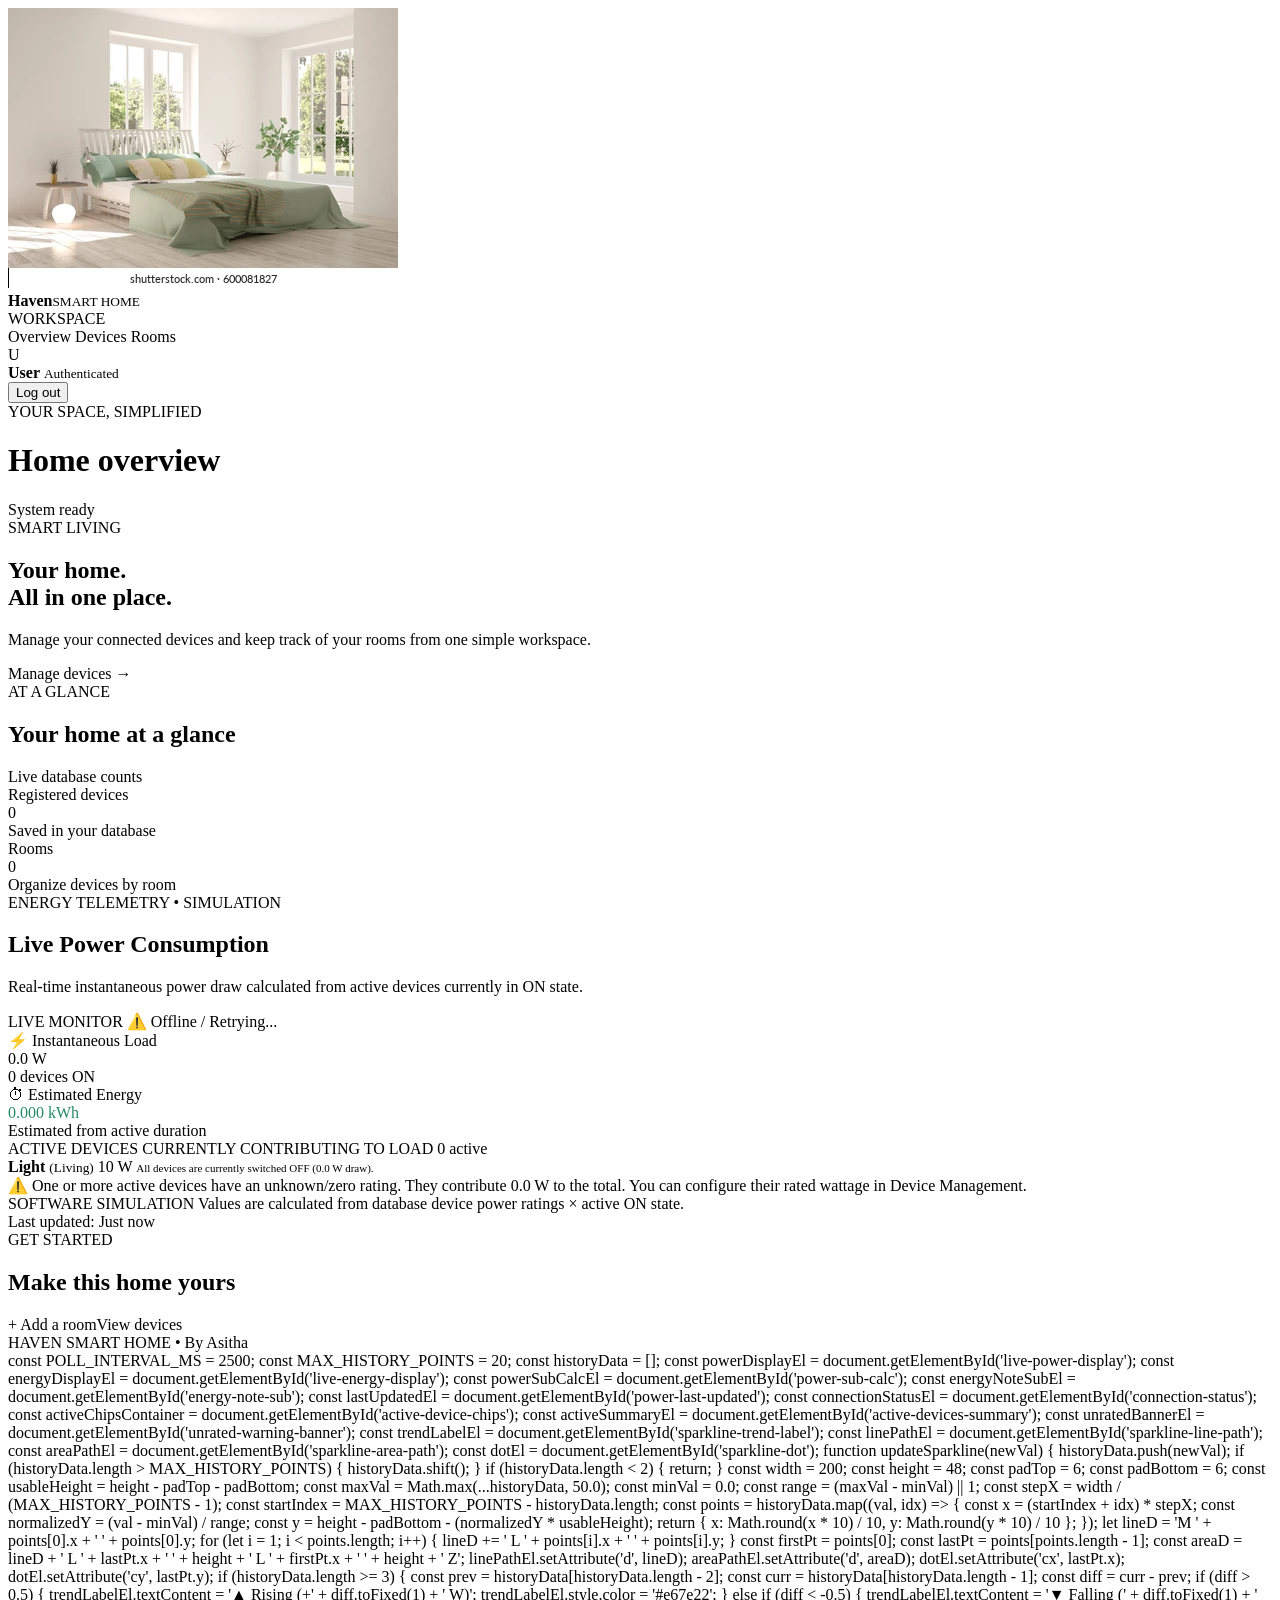
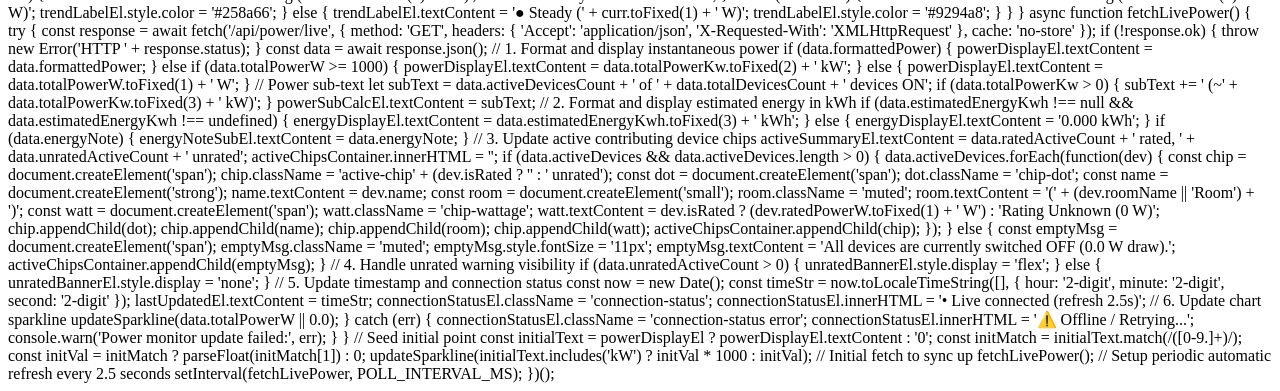
==== src/main/resources/templates/index.html @ ac9307a6 "Add files via upload" ====
<!DOCTYPE html>
<html lang="en" xmlns:th="http://www.thymeleaf.org" xmlns:sec="http://www.thymeleaf.org/extras/spring-security">
<head>
    <meta charset="UTF-8"><meta name="viewport" content="width=device-width, initial-scale=1">
    <title>Smart Home | Overview</title><link rel="stylesheet" th:href="@{/css/style.css}">
</head>
<body>
<div class="app-shell">
    <aside class="sidebar">
        <div class="brand"><img src="../static/images/3.jpg" alt="Haven Logo"><div><strong>Haven</strong><small>SMART HOME</small></div></div>
        <div class="nav-label">WORKSPACE</div>
        <a class="nav-item active" th:href="@{/}"> <span>Overview</span></a>
        <a class="nav-item" th:href="@{/devices}"> <span>Devices</span></a>
        <a class="nav-item" th:href="@{/rooms}"> <span>Rooms</span></a>
        <div class="sidebar-bottom">
            <div class="profile-dot" sec:authentication="name" th:text="${#strings.substring(#authentication.name,0,1).toUpperCase()}">U</div>
            <div style="flex: 1; min-width: 0;">
                <strong sec:authentication="name" style="overflow: hidden; text-overflow: ellipsis; white-space: nowrap;">User</strong>
                <small>Authenticated</small>
            </div>
            <form th:action="@{/logout}" method="post" class="logout-form">
                <button type="submit" class="logout-btn" title="Sign out">Log out</button>
            </form>
        </div>
    </aside>
    <main class="main">
        <header class="topbar"><div><div class="eyebrow">YOUR SPACE, SIMPLIFIED</div><h1>Home overview</h1></div><div class="status-pill"><span></span> System ready</div></header>
        <section class="welcome-card">
            <div class="welcome-copy">
                <span class="tag">SMART LIVING</span>
                <div class="welcome-photo-wrap">
                    
                </div>
                <h2>Your home.<br>All in one place.</h2>
                <p>Manage your connected devices and keep track of your rooms from one simple workspace.</p>
                <a class="button button-light" th:href="@{/devices}">Manage devices <span>→</span></a>
            </div>
            
        </section>
        <section class="section-heading"><div><div class="eyebrow">AT A GLANCE</div><h2>Your home at a glance</h2></div><span class="muted">Live database counts</span></section>
        <div class="stat-grid">
            <article class="stat-card Rdevice_card_image"><div class="stat-icon purple"></div><div class="stat-label">Registered devices</div><div class="stat-value" th:text="${deviceCount}">0</div><div class="stat-foot">Saved in your database</div></article>
            <article class="stat-card Rooms_card_image"><div class="stat-icon green"></div><div class="stat-label">Rooms</div><div class="stat-value" th:text="${roomCount}">0</div><div class="stat-foot">Organize devices by room</div></article>
        </div>

        <!-- Live Power Consumption Monitor Component -->
        <section class="power-monitor-card" id="power-monitor">
            <div class="power-card-header">
                <div>
                    <div class="eyebrow">ENERGY TELEMETRY &bull; SIMULATION</div>
                    <h2>Live Power Consumption</h2>
                    <p>Real-time instantaneous power draw calculated from active devices currently in ON state.</p>
                </div>
                <div class="power-badges">
                    <span class="live-badge" id="live-badge">
                        <span class="live-pulse"></span>
                        LIVE MONITOR
                    </span>
                    <span class="connection-status" id="connection-status">
                        &bull; Connected (refresh 2.5s)
                    </span>
                </div>
            </div>

            <div class="power-main-metrics">
                <!-- Instantaneous Power Metric -->
                <div class="power-metric-block">
                    <div class="power-metric-label">
                        <span>⚡ Instantaneous Load</span>
                    </div>
                    <div class="power-value-row">
                        <span class="power-primary-number" id="live-power-display" th:text="${initialPower != null ? initialPower.formattedPower : '0.0 W'}">0.0 W</span>
                    </div>
                    <div class="power-secondary-sub" id="power-sub-calc">
                        <span th:text="${initialPower != null ? initialPower.activeDevicesCount + ' of ' + initialPower.totalDevicesCount + ' devices ON' : '0 devices ON'}">0 devices ON</span>
                        <span th:if="${initialPower != null and initialPower.totalPowerKw > 0}" th:text="' (~' + ${initialPower.totalPowerKw} + ' kW)'"></span>
                    </div>
                </div>

                <!-- Cumulative Estimated Energy Metric -->
                <div class="power-metric-block">
                    <div class="power-metric-label">
                        <span>⏱ Estimated Energy</span>
                    </div>
                    <div class="power-value-row">
                        <span class="power-primary-number" style="color: #258a66;" id="live-energy-display" th:text="${initialPower != null and initialPower.estimatedEnergyKwh != null ? #numbers.formatDecimal(initialPower.estimatedEnergyKwh, 1, 3) + ' kWh' : '0.000 kWh'}">0.000 kWh</span>
                    </div>
                    <div class="power-secondary-sub" id="energy-note-sub" th:text="${initialPower != null and initialPower.energyNote != null ? initialPower.energyNote : 'Estimated from active duration'}">
                        Estimated from active duration
                    </div>
                </div>


            </div>

            <!-- Active Contributing Devices Breakdown Tray -->
            <div class="active-breakdown-tray">
                <div class="tray-title">
                    <span>ACTIVE DEVICES CURRENTLY CONTRIBUTING TO LOAD</span>
                    <span id="active-devices-summary" th:text="${initialPower != null ? initialPower.ratedActiveCount + ' rated, ' + initialPower.unratedActiveCount + ' unrated' : '0 active'}">0 active</span>
                </div>
                <div class="active-device-chips" id="active-device-chips">
                    <th:block th:if="${initialPower != null and not #lists.isEmpty(initialPower.activeDevices)}">
                        <span th:each="dev : ${initialPower.activeDevices}"
                              class="active-chip"
                              th:classappend="${!dev.rated} ? ' unrated' : ''">
                            <span class="chip-dot"></span>
                            <strong th:text="${dev.name}">Light</strong>
                            <small class="muted" th:text="'(' + ${dev.roomName} + ')'">(Living)</small>
                            <span class="chip-wattage" th:text="${dev.rated ? dev.ratedPowerW + ' W' : 'Rating Unknown (0 W)'}">10 W</span>
                        </span>
                    </th:block>
                    <span th:if="${initialPower == null or #lists.isEmpty(initialPower.activeDevices)}" class="muted" style="font-size: 11px;">
                        All devices are currently switched OFF (0.0 W draw).
                    </span>
                </div>

                <div class="unrated-warning-banner" id="unrated-warning-banner" th:style="${initialPower != null and initialPower.unratedActiveCount > 0 ? 'display: flex;' : 'display: none;'}">
                    <span>⚠️</span>
                    <span id="unrated-warning-text">One or more active devices have an unknown/zero rating. They contribute 0.0 W to the total. You can configure their rated wattage in <a th:href="@{/devices}">Device Management</a>.</span>
                </div>
            </div>

            <!-- Metadata & Disclaimer Footer -->
            <div class="power-footer-meta">
                <div class="power-meta-info">
                    <span class="sim-disclaimer-pill">SOFTWARE SIMULATION</span>
                    <span>Values are calculated from database device power ratings &times; active ON state.</span>
                </div>
                <div>
                    Last updated: <span id="power-last-updated" th:text="${initialPower != null ? #temporals.format(initialPower.timestamp, 'HH:mm:ss') : 'Just now'}">Just now</span>
                </div>
            </div>
        </section>

        <section class="quick-panel"><div><div class="eyebrow">GET STARTED</div><h2>Make this home yours</h2></div><div class="quick-actions"><a class="button button-primary" th:href="@{/rooms}">+ Add a room</a><a class="button button-outline" th:href="@{/devices}">View devices</a></div></section>
        <footer>HAVEN SMART HOME <span>•</span> By Asitha </footer>
    </main>
</div>

<script>
(function() {
    const POLL_INTERVAL_MS = 2500; // retained for possible manual use
    const MAX_HISTORY_POINTS = 20;
    const historyData = [];

    const powerDisplayEl = document.getElementById('live-power-display');
    const energyDisplayEl = document.getElementById('live-energy-display');
    const powerSubCalcEl = document.getElementById('power-sub-calc');
    const energyNoteSubEl = document.getElementById('energy-note-sub');
    const lastUpdatedEl = document.getElementById('power-last-updated');
    const connectionStatusEl = document.getElementById('connection-status');
    const activeChipsContainer = document.getElementById('active-device-chips');
    const activeSummaryEl = document.getElementById('active-devices-summary');
    const unratedBannerEl = document.getElementById('unrated-warning-banner');
    const trendLabelEl = document.getElementById('sparkline-trend-label');
    const linePathEl = document.getElementById('sparkline-line-path');
    const areaPathEl = document.getElementById('sparkline-area-path');
    const dotEl = document.getElementById('sparkline-dot');

    function updateSparkline(newVal) {
        historyData.push(newVal);
        if (historyData.length > MAX_HISTORY_POINTS) historyData.shift();
        if (historyData.length < 2) return;
        const width = 200, height = 48, padTop = 6, padBottom = 6;
        const usableHeight = height - padTop - padBottom;
        const maxVal = Math.max(...historyData, 50.0);
        const minVal = 0.0;
        const range = (maxVal - minVal) || 1;
        const stepX = width / (MAX_HISTORY_POINTS - 1);
        const startIndex = MAX_HISTORY_POINTS - historyData.length;
        const points = historyData.map((val, idx) => {
            const x = (startIndex + idx) * stepX;
            const y = height - padBottom - ((val - minVal) / range) * usableHeight;
            return { x: Math.round(x * 10) / 10, y: Math.round(y * 10) / 10 };
        });
        let lineD = 'M ' + points[0].x + ' ' + points[0].y;
        for (let i = 1; i < points.length; i++) lineD += ' L ' + points[i].x + ' ' + points[i].y;
        const firstPt = points[0];
        const lastPt = points[points.length - 1];
        const areaD = lineD + ' L ' + lastPt.x + ' ' + height + ' L ' + firstPt.x + ' ' + height + ' Z';
        linePathEl.setAttribute('d', lineD);
        areaPathEl.setAttribute('d', areaD);
        dotEl.setAttribute('cx', lastPt.x);
        dotEl.setAttribute('cy', lastPt.y);
        if (historyData.length >= 3) {
            const diff = historyData[historyData.length - 1] - historyData[historyData.length - 2];
            if (diff > 0.5) { trendLabelEl.textContent = '▲ Rising (+' + diff.toFixed(1) + ' W)'; trendLabelEl.style.color = '#e67e22'; }
            else if (diff < -0.5) { trendLabelEl.textContent = '▼ Falling (' + diff.toFixed(1) + ' W)'; trendLabelEl.style.color = '#258a66'; }
            else { trendLabelEl.textContent = '● Steady (' + diff.toFixed(1) + ' W)'; trendLabelEl.style.color = '#9294a8'; }
        }
    }

    async function fetchLivePower() {
        try {
            const response = await fetch('/api/power/live', { method: 'GET', headers: { 'Accept': 'application/json', 'X-Requested-With': 'XMLHttpRequest' }, cache: 'no-store' });
            if (!response.ok) throw new Error('HTTP ' + response.status);
            const data = await response.json();
            // update UI
            if (data.formattedPower) powerDisplayEl.textContent = data.formattedPower;
            else if (data.totalPowerW >= 1000) powerDisplayEl.textContent = data.totalPowerKw.toFixed(2) + ' kW';
            else powerDisplayEl.textContent = data.totalPowerW.toFixed(1) + ' W';
            let sub = data.activeDevicesCount + ' of ' + data.totalDevicesCount + ' devices ON';
            if (data.totalPowerKw > 0) sub += ' (~' + data.totalPowerKw.toFixed(3) + ' kW)';
            powerSubCalcEl.textContent = sub;
            energyDisplayEl.textContent = (data.estimatedEnergyKwh != null ? data.estimatedEnergyKwh.toFixed(3) + ' kWh' : '0.000 kWh');
            if (data.energyNote) energyNoteSubEl.textContent = data.energyNote;
            activeSummaryEl.textContent = data.ratedActiveCount + ' rated, ' + data.unratedActiveCount + ' unrated';
            activeChipsContainer.innerHTML = '';
            if (data.activeDevices && data.activeDevices.length) {
                data.activeDevices.forEach(dev => {
                    const chip = document.createElement('span');
                    chip.className = 'active-chip' + (dev.isRated ? '' : ' unrated');
                    const dot = document.createElement('span'); dot.className = 'chip-dot';
                    const name = document.createElement('strong'); name.textContent = dev.name;
                    const room = document.createElement('small'); room.className = 'muted'; room.textContent = '(' + (dev.roomName || 'Room') + ')';
                    const watt = document.createElement('span'); watt.className = 'chip-wattage'; watt.textContent = dev.isRated ? (dev.ratedPowerW.toFixed(1) + ' W') : 'Rating Unknown (0 W)';
                    chip.append(dot, name, room, watt);
                    activeChipsContainer.appendChild(chip);
                });
            } else {
                const empty = document.createElement('span'); empty.className = 'muted'; empty.style.fontSize = '11px'; empty.textContent = 'All devices are currently switched OFF (0.0 W draw).';
                activeChipsContainer.appendChild(empty);
            }
            unratedBannerEl.style.display = (data.unratedActiveCount > 0) ? 'flex' : 'none';
            const now = new Date();
            lastUpdatedEl.textContent = now.toLocaleTimeString([], { hour: '2-digit', minute: '2-digit', second: '2-digit' });
            connectionStatusEl.className = 'connection-status';
            connectionStatusEl.innerHTML = '&bull; Live connected (refresh on demand)';
            updateSparkline(data.totalPowerW || 0);
        } catch (err) {
            connectionStatusEl.className = 'connection-status error';
            connectionStatusEl.innerHTML = '⚠️ Offline / Retrying...';
            console.warn('Power monitor update failed:', err);
        }
    }

    // expose function for manual refresh
    window.fetchLivePower = fetchLivePower;
    document.addEventListener('DOMContentLoaded', fetchLivePower);
})();
</script>
    const POLL_INTERVAL_MS = 2500;
    const MAX_HISTORY_POINTS = 20;
    const historyData = [];

    const powerDisplayEl = document.getElementById('live-power-display');
    const energyDisplayEl = document.getElementById('live-energy-display');
    const powerSubCalcEl = document.getElementById('power-sub-calc');
    const energyNoteSubEl = document.getElementById('energy-note-sub');
    const lastUpdatedEl = document.getElementById('power-last-updated');
    const connectionStatusEl = document.getElementById('connection-status');
    const activeChipsContainer = document.getElementById('active-device-chips');
    const activeSummaryEl = document.getElementById('active-devices-summary');
    const unratedBannerEl = document.getElementById('unrated-warning-banner');
    const trendLabelEl = document.getElementById('sparkline-trend-label');
    const linePathEl = document.getElementById('sparkline-line-path');
    const areaPathEl = document.getElementById('sparkline-area-path');
    const dotEl = document.getElementById('sparkline-dot');

    function updateSparkline(newVal) {
        historyData.push(newVal);
        if (historyData.length > MAX_HISTORY_POINTS) {
            historyData.shift();
        }

        if (historyData.length < 2) {
            return;
        }

        const width = 200;
        const height = 48;
        const padTop = 6;
        const padBottom = 6;
        const usableHeight = height - padTop - padBottom;

        const maxVal = Math.max(...historyData, 50.0);
        const minVal = 0.0;
        const range = (maxVal - minVal) || 1;

        const stepX = width / (MAX_HISTORY_POINTS - 1);
        const startIndex = MAX_HISTORY_POINTS - historyData.length;

        const points = historyData.map((val, idx) => {
            const x = (startIndex + idx) * stepX;
            const normalizedY = (val - minVal) / range;
            const y = height - padBottom - (normalizedY * usableHeight);
            return { x: Math.round(x * 10) / 10, y: Math.round(y * 10) / 10 };
        });

        let lineD = 'M ' + points[0].x + ' ' + points[0].y;
        for (let i = 1; i < points.length; i++) {
            lineD += ' L ' + points[i].x + ' ' + points[i].y;
        }

        const firstPt = points[0];
        const lastPt = points[points.length - 1];
        const areaD = lineD + ' L ' + lastPt.x + ' ' + height + ' L ' + firstPt.x + ' ' + height + ' Z';

        linePathEl.setAttribute('d', lineD);
        areaPathEl.setAttribute('d', areaD);
        dotEl.setAttribute('cx', lastPt.x);
        dotEl.setAttribute('cy', lastPt.y);

        if (historyData.length >= 3) {
            const prev = historyData[historyData.length - 2];
            const curr = historyData[historyData.length - 1];
            const diff = curr - prev;
            if (diff > 0.5) {
                trendLabelEl.textContent = '▲ Rising (+' + diff.toFixed(1) + ' W)';
                trendLabelEl.style.color = '#e67e22';
            } else if (diff < -0.5) {
                trendLabelEl.textContent = '▼ Falling (' + diff.toFixed(1) + ' W)';
                trendLabelEl.style.color = '#258a66';
            } else {
                trendLabelEl.textContent = '● Steady (' + curr.toFixed(1) + ' W)';
                trendLabelEl.style.color = '#9294a8';
            }
        }
    }

    async function fetchLivePower() {
        try {
            const response = await fetch('/api/power/live', {
                method: 'GET',
                headers: {
                    'Accept': 'application/json',
                    'X-Requested-With': 'XMLHttpRequest'
                },
                cache: 'no-store'
            });

            if (!response.ok) {
                throw new Error('HTTP ' + response.status);
            }

            const data = await response.json();

            // 1. Format and display instantaneous power
            if (data.formattedPower) {
                powerDisplayEl.textContent = data.formattedPower;
            } else if (data.totalPowerW >= 1000) {
                powerDisplayEl.textContent = data.totalPowerKw.toFixed(2) + ' kW';
            } else {
                powerDisplayEl.textContent = data.totalPowerW.toFixed(1) + ' W';
            }

            // Power sub-text
            let subText = data.activeDevicesCount + ' of ' + data.totalDevicesCount + ' devices ON';
            if (data.totalPowerKw > 0) {
                subText += ' (~' + data.totalPowerKw.toFixed(3) + ' kW)';
            }
            powerSubCalcEl.textContent = subText;

            // 2. Format and display estimated energy in kWh
            if (data.estimatedEnergyKwh !== null && data.estimatedEnergyKwh !== undefined) {
                energyDisplayEl.textContent = data.estimatedEnergyKwh.toFixed(3) + ' kWh';
            } else {
                energyDisplayEl.textContent = '0.000 kWh';
            }
            if (data.energyNote) {
                energyNoteSubEl.textContent = data.energyNote;
            }

            // 3. Update active contributing device chips
            activeSummaryEl.textContent = data.ratedActiveCount + ' rated, ' + data.unratedActiveCount + ' unrated';
            activeChipsContainer.innerHTML = '';

            if (data.activeDevices && data.activeDevices.length > 0) {
                data.activeDevices.forEach(function(dev) {
                    const chip = document.createElement('span');
                    chip.className = 'active-chip' + (dev.isRated ? '' : ' unrated');

                    const dot = document.createElement('span');
                    dot.className = 'chip-dot';

                    const name = document.createElement('strong');
                    name.textContent = dev.name;

                    const room = document.createElement('small');
                    room.className = 'muted';
                    room.textContent = '(' + (dev.roomName || 'Room') + ')';

                    const watt = document.createElement('span');
                    watt.className = 'chip-wattage';
                    watt.textContent = dev.isRated ? (dev.ratedPowerW.toFixed(1) + ' W') : 'Rating Unknown (0 W)';

                    chip.appendChild(dot);
                    chip.appendChild(name);
                    chip.appendChild(room);
                    chip.appendChild(watt);
                    activeChipsContainer.appendChild(chip);
                });
            } else {
                const emptyMsg = document.createElement('span');
                emptyMsg.className = 'muted';
                emptyMsg.style.fontSize = '11px';
                emptyMsg.textContent = 'All devices are currently switched OFF (0.0 W draw).';
                activeChipsContainer.appendChild(emptyMsg);
            }

            // 4. Handle unrated warning visibility
            if (data.unratedActiveCount > 0) {
                unratedBannerEl.style.display = 'flex';
            } else {
                unratedBannerEl.style.display = 'none';
            }

            // 5. Update timestamp and connection status
            const now = new Date();
            const timeStr = now.toLocaleTimeString([], { hour: '2-digit', minute: '2-digit', second: '2-digit' });
            lastUpdatedEl.textContent = timeStr;

            connectionStatusEl.className = 'connection-status';
            connectionStatusEl.innerHTML = '&bull; Live connected (refresh 2.5s)';

            // 6. Update chart sparkline
            updateSparkline(data.totalPowerW || 0.0);

        } catch (err) {
            connectionStatusEl.className = 'connection-status error';
            connectionStatusEl.innerHTML = '⚠️ Offline / Retrying...';
            console.warn('Power monitor update failed:', err);
        }
    }

    // Seed initial point
    const initialText = powerDisplayEl ? powerDisplayEl.textContent : '0';
    const initMatch = initialText.match(/([0-9.]+)/);
    const initVal = initMatch ? parseFloat(initMatch[1]) : 0;
    updateSparkline(initialText.includes('kW') ? initVal * 1000 : initVal);

    // Initial fetch to sync up
    fetchLivePower();

    // Setup periodic automatic refresh every 2.5 seconds
    setInterval(fetchLivePower, POLL_INTERVAL_MS);
})();
</script>
</body></html>
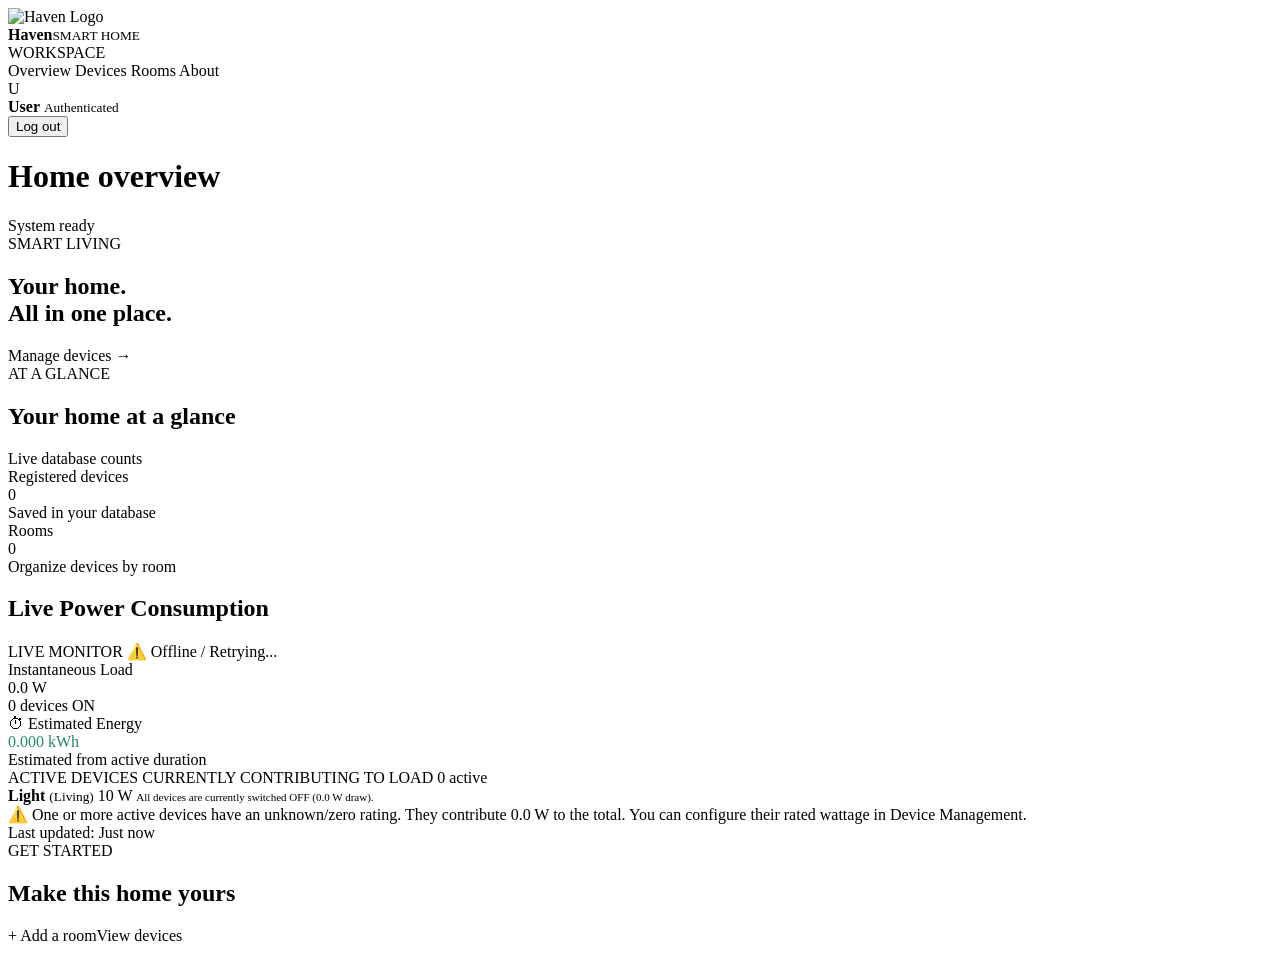
==== commit dcf0da94: "Add files via upload" ====
--- a/src/main/resources/templates/index.html
+++ b/src/main/resources/templates/index.html
@@ -1,440 +1,291 @@
 <!DOCTYPE html>
 <html lang="en" xmlns:th="http://www.thymeleaf.org" xmlns:sec="http://www.thymeleaf.org/extras/spring-security">
+
 <head>
-    <meta charset="UTF-8"><meta name="viewport" content="width=device-width, initial-scale=1">
-    <title>Smart Home | Overview</title><link rel="stylesheet" th:href="@{/css/style.css}">
+    <meta charset="UTF-8">
+    <meta name="viewport" content="width=device-width, initial-scale=1">
+    <title>Smart Home | Overview</title>
+    <link rel="stylesheet" th:href="@{/css/style.css}">
 </head>
+
 <body>
-<div class="app-shell">
-    <aside class="sidebar">
-        <div class="brand"><img src="../static/images/3.jpg" alt="Haven Logo"><div><strong>Haven</strong><small>SMART HOME</small></div></div>
-        <div class="nav-label">WORKSPACE</div>
-        <a class="nav-item active" th:href="@{/}"> <span>Overview</span></a>
-        <a class="nav-item" th:href="@{/devices}"> <span>Devices</span></a>
-        <a class="nav-item" th:href="@{/rooms}"> <span>Rooms</span></a>
-        <div class="sidebar-bottom">
-            <div class="profile-dot" sec:authentication="name" th:text="${#strings.substring(#authentication.name,0,1).toUpperCase()}">U</div>
-            <div style="flex: 1; min-width: 0;">
-                <strong sec:authentication="name" style="overflow: hidden; text-overflow: ellipsis; white-space: nowrap;">User</strong>
-                <small>Authenticated</small>
+    <div class="app-shell">
+        <aside class="sidebar">
+            <div class="brand">  <img class="logo" th:src="@{/images/logo.jpg}" alt="Haven Logo">
+                <div><strong>Haven</strong><small>SMART HOME</small></div>
             </div>
-            <form th:action="@{/logout}" method="post" class="logout-form">
-                <button type="submit" class="logout-btn" title="Sign out">Log out</button>
-            </form>
-        </div>
-    </aside>
-    <main class="main">
-        <header class="topbar"><div><div class="eyebrow">YOUR SPACE, SIMPLIFIED</div><h1>Home overview</h1></div><div class="status-pill"><span></span> System ready</div></header>
-        <section class="welcome-card">
-            <div class="welcome-copy">
-                <span class="tag">SMART LIVING</span>
-                <div class="welcome-photo-wrap">
+            <div class="nav-label">WORKSPACE</div>
+            <a class="nav-item active" th:href="@{/}"> <span>Overview</span></a>
+            <a class="nav-item" th:href="@{/devices}"> <span>Devices</span></a>
+            <a class="nav-item" th:href="@{/rooms}"> <span>Rooms</span></a>
+            <a class="nav-item" th:href="@{/about}"><span>About</span></a>
+            <div class="sidebar-bottom">
+                <div class="profile-dot" sec:authentication="name"
+                    th:text="${#strings.substring(#authentication.name,0,1).toUpperCase()}">U</div>
+                <div style="flex: 1; min-width: 0;">
+                    <strong sec:authentication="name"
+                        style="overflow: hidden; text-overflow: ellipsis; white-space: nowrap;">User</strong>
+                    <small>Authenticated</small>
+                </div>
+                <form th:action="@{/logout}" method="post" class="logout-form">
+                    <button type="submit" class="logout-btn" title="Sign out">Log out</button>
+                </form>
+            </div>
+        </aside>
+        <main class="main">
+            <header class="topbar">
+                <div>
                     
-                </div>
-                <h2>Your home.<br>All in one place.</h2>
-                <p>Manage your connected devices and keep track of your rooms from one simple workspace.</p>
-                <a class="button button-light" th:href="@{/devices}">Manage devices <span>→</span></a>
+                    <h1>Home overview</h1>
+                </div>
+                <div class="status-pill"><span></span> System ready</div>
+            </header>
+            <section class="welcome-card">
+                <div class="welcome-copy">
+                    <span class="tag">SMART LIVING</span>
+                    <div class="welcome-photo-wrap">
+
+                    </div>
+                    <h2>Your home.<br>All in one place.</h2>
+        
+                    <a class="button button-light" th:href="@{/devices}">Manage devices <span>→</span></a>
+                </div>
+
+            </section>
+            <section class="section-heading">
+                <div>
+                    <div class="eyebrow">AT A GLANCE</div>
+                    <h2>Your home at a glance</h2>
+                </div><span class="muted">Live database counts</span>
+            </section>
+            <div class="stat-grid">
+                <article class="stat-card Rdevice_card_image">
+                    <div class="stat-icon purple stat-value"></div>
+                    <div class="stat-label">Registered devices</div>
+                    <div class="stat-value" th:text="${deviceCount}">0</div>
+                    <div class="stat-foot">Saved in your database</div>
+                </article>
+                <article class="stat-card Rooms_card_image">
+                    <div class="stat-icon green"></div>
+                    <div class="stat-label">Rooms</div>
+                    <div class="stat-value" th:text="${roomCount}">0</div>
+                    <div class="stat-foot">Organize devices by room</div>
+                </article>
             </div>
+
+        
+            <section class="power-monitor-card" id="power-monitor">
+                <div class="power-card-header">
+                    <div>
+                        <h2>Live Power Consumption</h2>
+                    </div>
+                    <div class="power-badges">
+                        <span class="live-badge" id="live-badge">
+                            <span class="live-pulse"></span>
+                            LIVE MONITOR
+                        </span>
+                        <span class="connection-status" id="connection-status">
+                            &bull; Connected (refresh 2.5s)
+                        </span>
+                    </div>
+                </div>
+
+                <div class="power-main-metrics">
+                    <!-- Instantaneous Power Metric -->
+                    <div class="power-metric-block">
+                        <div class="power-metric-label">
+                            <span>Instantaneous Load</span>
+                        </div>
+                        <div class="power-value-row">
+                            <span class="power-primary-number" id="live-power-display"
+                                th:text="${initialPower != null ? initialPower.formattedPower : '0.0 W'}">0.0 W</span>
+                        </div>
+                        <div class="power-secondary-sub" id="power-sub-calc">
+                            <span
+                                th:text="${initialPower != null ? initialPower.activeDevicesCount + ' of ' + initialPower.totalDevicesCount + ' devices ON' : '0 devices ON'}">0
+                                devices ON</span>
+                            <span th:if="${initialPower != null and initialPower.totalPowerKw > 0}"
+                                th:text="' (~' + ${initialPower.totalPowerKw} + ' kW)'"></span>
+                        </div>
+                    </div>
+
+                    
+                    <div class="power-metric-block">
+                        <div class="power-metric-label">
+                            <span>⏱ Estimated Energy</span>
+                        </div>
+                        <div class="power-value-row">
+                            <span class="power-primary-number" style="color: #258a66;" id="live-energy-display"
+                                th:text="${initialPower != null and initialPower.estimatedEnergyKwh != null ? #numbers.formatDecimal(initialPower.estimatedEnergyKwh, 1, 3) + ' kWh' : '0.000 kWh'}">0.000
+                                kWh</span>
+                        </div>
+                        <div class="power-secondary-sub" id="energy-note-sub"
+                            th:text="${initialPower != null and initialPower.energyNote != null ? initialPower.energyNote : 'Estimated from active duration'}">
+                            Estimated from active duration
+                        </div>
+                    </div>
+
+
+                </div>
+
+                
+                <div class="active-breakdown-tray">
+                    <div class="tray-title">
+                        <span>ACTIVE DEVICES CURRENTLY CONTRIBUTING TO LOAD</span>
+                        <span id="active-devices-summary"
+                            th:text="${initialPower != null ? initialPower.ratedActiveCount + ' rated, ' + initialPower.unratedActiveCount + ' unrated' : '0 active'}">0
+                            active</span>
+                    </div>
+                    <div class="active-device-chips" id="active-device-chips">
+                        <th:block th:if="${initialPower != null and not #lists.isEmpty(initialPower.activeDevices)}">
+                            <span th:each="dev : ${initialPower.activeDevices}" class="active-chip"
+                                th:classappend="${!dev.rated} ? ' unrated' : ''">
+                                <span class="chip-dot"></span>
+                                <strong th:text="${dev.name}">Light</strong>
+                                <small class="muted" th:text="'(' + ${dev.roomName} + ')'">(Living)</small>
+                                <span class="chip-wattage"
+                                    th:text="${dev.rated ? dev.ratedPowerW + ' W' : 'Rating Unknown (0 W)'}">10 W</span>
+                            </span>
+                        </th:block>
+                        <span th:if="${initialPower == null or #lists.isEmpty(initialPower.activeDevices)}"
+                            class="muted" style="font-size: 11px;">
+                            All devices are currently switched OFF (0.0 W draw).
+                        </span>
+                    </div>
+
+                    <div class="unrated-warning-banner" id="unrated-warning-banner"
+                        th:style="${initialPower != null and initialPower.unratedActiveCount > 0 ? 'display: flex;' : 'display: none;'}">
+                        <span>⚠️</span>
+                        <span id="unrated-warning-text">One or more active devices have an unknown/zero rating. They
+                            contribute 0.0 W to the total. You can configure their rated wattage in <a
+                                th:href="@{/devices}">Device Management</a>.</span>
+                    </div>
+                </div>
+
+               
+                <div class="power-footer-meta">
+                    <div>
+                        Last updated: <span id="power-last-updated"
+                            th:text="${initialPower != null ? #temporals.format(initialPower.timestamp, 'HH:mm:ss') : 'Just now'}">Just
+                            now</span>
+                    </div>
+                </div>
+            </section>
+
+            <section class="quick-panel">
+                <div>
+                    <div class="eyebrow">GET STARTED</div>
+                    <h2>Make this home yours</h2>
+                </div>
+                <div class="quick-actions"><a class="button button-primary" th:href="@{/rooms}">+ Add a room</a><a
+                        class="button button-outline" th:href="@{/devices}">View devices</a></div>
+            </section>
+        </main>
+    </div>
+
+    <script>
+        (function () {
+            const POLL_INTERVAL_MS = 2500; 
+            const MAX_HISTORY_POINTS = 20;
+            const historyData = [];
+
+            const powerDisplayEl = document.getElementById('live-power-display');
+            const energyDisplayEl = document.getElementById('live-energy-display');
+            const powerSubCalcEl = document.getElementById('power-sub-calc');
+            const energyNoteSubEl = document.getElementById('energy-note-sub');
+            const lastUpdatedEl = document.getElementById('power-last-updated');
+            const connectionStatusEl = document.getElementById('connection-status');
+            const activeChipsContainer = document.getElementById('active-device-chips');
+            const activeSummaryEl = document.getElementById('active-devices-summary');
+            const unratedBannerEl = document.getElementById('unrated-warning-banner');
+            const trendLabelEl = document.getElementById('sparkline-trend-label');
+            const linePathEl = document.getElementById('sparkline-line-path');
+            const areaPathEl = document.getElementById('sparkline-area-path');
+            const dotEl = document.getElementById('sparkline-dot');
+
+            function updateSparkline(newVal) {
+                historyData.push(newVal);
+                if (historyData.length > MAX_HISTORY_POINTS) historyData.shift();
+                if (historyData.length < 2) return;
+                const width = 200, height = 48, padTop = 6, padBottom = 6;
+                const usableHeight = height - padTop - padBottom;
+                const maxVal = Math.max(...historyData, 50.0);
+                const minVal = 0.0;
+                const range = (maxVal - minVal) || 1;
+                const stepX = width / (MAX_HISTORY_POINTS - 1);
+                const startIndex = MAX_HISTORY_POINTS - historyData.length;
+                const points = historyData.map((val, idx) => {
+                    const x = (startIndex + idx) * stepX;
+                    const y = height - padBottom - ((val - minVal) / range) * usableHeight;
+                    return { x: Math.round(x * 10) / 10, y: Math.round(y * 10) / 10 };
+                });
+                let lineD = 'M ' + points[0].x + ' ' + points[0].y;
+                for (let i = 1; i < points.length; i++) lineD += ' L ' + points[i].x + ' ' + points[i].y;
+                const firstPt = points[0];
+                const lastPt = points[points.length - 1];
+                const areaD = lineD + ' L ' + lastPt.x + ' ' + height + ' L ' + firstPt.x + ' ' + height + ' Z';
+                linePathEl.setAttribute('d', lineD);
+                areaPathEl.setAttribute('d', areaD);
+                dotEl.setAttribute('cx', lastPt.x);
+                dotEl.setAttribute('cy', lastPt.y);
+                if (historyData.length >= 3) {
+                    const diff = historyData[historyData.length - 1] - historyData[historyData.length - 2];
+                    if (diff > 0.5) { trendLabelEl.textContent = '▲ Rising (+' + diff.toFixed(1) + ' W)'; trendLabelEl.style.color = '#e67e22'; }
+                    else if (diff < -0.5) { trendLabelEl.textContent = '▼ Falling (' + diff.toFixed(1) + ' W)'; trendLabelEl.style.color = '#258a66'; }
+                    else { trendLabelEl.textContent = '● Steady (' + diff.toFixed(1) + ' W)'; trendLabelEl.style.color = '#9294a8'; }
+                }
+            }
+
+            async function fetchLivePower() {
+                try {
+                    const response = await fetch('/api/power/live', { method: 'GET', headers: { 'Accept': 'application/json', 'X-Requested-With': 'XMLHttpRequest' }, cache: 'no-store' });
+                    if (!response.ok) throw new Error('HTTP ' + response.status);
+                    const data = await response.json();
+                    // update Interface
+                    if (data.formattedPower) powerDisplayEl.textContent = data.formattedPower;
+                    else if (data.totalPowerW >= 1000) powerDisplayEl.textContent = data.totalPowerKw.toFixed(2) + ' kW';
+                    else powerDisplayEl.textContent = data.totalPowerW.toFixed(1) + ' W';
+                    let sub = data.activeDevicesCount + ' of ' + data.totalDevicesCount + ' devices ON';
+                    if (data.totalPowerKw > 0) sub += ' (~' + data.totalPowerKw.toFixed(3) + ' kW)';
+                    powerSubCalcEl.textContent = sub;
+                    energyDisplayEl.textContent = (data.estimatedEnergyKwh != null ? data.estimatedEnergyKwh.toFixed(3) + ' kWh' : '0.000 kWh');
+                    if (data.energyNote) energyNoteSubEl.textContent = data.energyNote;
+                    activeSummaryEl.textContent = data.ratedActiveCount + ' rated, ' + data.unratedActiveCount + ' unrated';
+                    activeChipsContainer.innerHTML = '';
+                    if (data.activeDevices && data.activeDevices.length) {
+                        data.activeDevices.forEach(dev => {
+                            const chip = document.createElement('span');
+                            chip.className = 'active-chip' + (dev.isRated ? '' : ' unrated');
+                            const dot = document.createElement('span'); dot.className = 'chip-dot';
+                            const name = document.createElement('strong'); name.textContent = dev.name;
+                            const room = document.createElement('small'); room.className = 'muted'; room.textContent = '(' + (dev.roomName || 'Room') + ')';
+                            const watt = document.createElement('span'); watt.className = 'chip-wattage'; watt.textContent = dev.isRated ? (dev.ratedPowerW.toFixed(1) + ' W') : 'Rating Unknown (0 W)';
+                            chip.append(dot, name, room, watt);
+                            activeChipsContainer.appendChild(chip);
+                        });
+                    } else {
+                        const empty = document.createElement('span'); empty.className = 'muted'; empty.style.fontSize = '11px'; empty.textContent = 'All devices are currently switched OFF (0.0 W draw).';
+                        activeChipsContainer.appendChild(empty);
+                    }
+                    unratedBannerEl.style.display = (data.unratedActiveCount > 0) ? 'flex' : 'none';
+                    const now = new Date();
+                    lastUpdatedEl.textContent = now.toLocaleTimeString([], { hour: '2-digit', minute: '2-digit', second: '2-digit' });
+                    connectionStatusEl.className = 'connection-status';
+                    connectionStatusEl.innerHTML = '&bull; Live connected (refresh on demand)';
+                    updateSparkline(data.totalPowerW || 0);
+                } catch (err) {
+                    connectionStatusEl.className = 'connection-status error';
+                    connectionStatusEl.innerHTML = '⚠️ Offline / Retrying...';
+                    console.warn('Power monitor update failed:', err);
+                }
+            }
+
             
-        </section>
-        <section class="section-heading"><div><div class="eyebrow">AT A GLANCE</div><h2>Your home at a glance</h2></div><span class="muted">Live database counts</span></section>
-        <div class="stat-grid">
-            <article class="stat-card Rdevice_card_image"><div class="stat-icon purple"></div><div class="stat-label">Registered devices</div><div class="stat-value" th:text="${deviceCount}">0</div><div class="stat-foot">Saved in your database</div></article>
-            <article class="stat-card Rooms_card_image"><div class="stat-icon green"></div><div class="stat-label">Rooms</div><div class="stat-value" th:text="${roomCount}">0</div><div class="stat-foot">Organize devices by room</div></article>
-        </div>
-
-        <!-- Live Power Consumption Monitor Component -->
-        <section class="power-monitor-card" id="power-monitor">
-            <div class="power-card-header">
-                <div>
-                    <div class="eyebrow">ENERGY TELEMETRY &bull; SIMULATION</div>
-                    <h2>Live Power Consumption</h2>
-                    <p>Real-time instantaneous power draw calculated from active devices currently in ON state.</p>
-                </div>
-                <div class="power-badges">
-                    <span class="live-badge" id="live-badge">
-                        <span class="live-pulse"></span>
-                        LIVE MONITOR
-                    </span>
-                    <span class="connection-status" id="connection-status">
-                        &bull; Connected (refresh 2.5s)
-                    </span>
-                </div>
-            </div>
-
-            <div class="power-main-metrics">
-                <!-- Instantaneous Power Metric -->
-                <div class="power-metric-block">
-                    <div class="power-metric-label">
-                        <span>⚡ Instantaneous Load</span>
-                    </div>
-                    <div class="power-value-row">
-                        <span class="power-primary-number" id="live-power-display" th:text="${initialPower != null ? initialPower.formattedPower : '0.0 W'}">0.0 W</span>
-                    </div>
-                    <div class="power-secondary-sub" id="power-sub-calc">
-                        <span th:text="${initialPower != null ? initialPower.activeDevicesCount + ' of ' + initialPower.totalDevicesCount + ' devices ON' : '0 devices ON'}">0 devices ON</span>
-                        <span th:if="${initialPower != null and initialPower.totalPowerKw > 0}" th:text="' (~' + ${initialPower.totalPowerKw} + ' kW)'"></span>
-                    </div>
-                </div>
-
-                <!-- Cumulative Estimated Energy Metric -->
-                <div class="power-metric-block">
-                    <div class="power-metric-label">
-                        <span>⏱ Estimated Energy</span>
-                    </div>
-                    <div class="power-value-row">
-                        <span class="power-primary-number" style="color: #258a66;" id="live-energy-display" th:text="${initialPower != null and initialPower.estimatedEnergyKwh != null ? #numbers.formatDecimal(initialPower.estimatedEnergyKwh, 1, 3) + ' kWh' : '0.000 kWh'}">0.000 kWh</span>
-                    </div>
-                    <div class="power-secondary-sub" id="energy-note-sub" th:text="${initialPower != null and initialPower.energyNote != null ? initialPower.energyNote : 'Estimated from active duration'}">
-                        Estimated from active duration
-                    </div>
-                </div>
-
-
-            </div>
-
-            <!-- Active Contributing Devices Breakdown Tray -->
-            <div class="active-breakdown-tray">
-                <div class="tray-title">
-                    <span>ACTIVE DEVICES CURRENTLY CONTRIBUTING TO LOAD</span>
-                    <span id="active-devices-summary" th:text="${initialPower != null ? initialPower.ratedActiveCount + ' rated, ' + initialPower.unratedActiveCount + ' unrated' : '0 active'}">0 active</span>
-                </div>
-                <div class="active-device-chips" id="active-device-chips">
-                    <th:block th:if="${initialPower != null and not #lists.isEmpty(initialPower.activeDevices)}">
-                        <span th:each="dev : ${initialPower.activeDevices}"
-                              class="active-chip"
-                              th:classappend="${!dev.rated} ? ' unrated' : ''">
-                            <span class="chip-dot"></span>
-                            <strong th:text="${dev.name}">Light</strong>
-                            <small class="muted" th:text="'(' + ${dev.roomName} + ')'">(Living)</small>
-                            <span class="chip-wattage" th:text="${dev.rated ? dev.ratedPowerW + ' W' : 'Rating Unknown (0 W)'}">10 W</span>
-                        </span>
-                    </th:block>
-                    <span th:if="${initialPower == null or #lists.isEmpty(initialPower.activeDevices)}" class="muted" style="font-size: 11px;">
-                        All devices are currently switched OFF (0.0 W draw).
-                    </span>
-                </div>
-
-                <div class="unrated-warning-banner" id="unrated-warning-banner" th:style="${initialPower != null and initialPower.unratedActiveCount > 0 ? 'display: flex;' : 'display: none;'}">
-                    <span>⚠️</span>
-                    <span id="unrated-warning-text">One or more active devices have an unknown/zero rating. They contribute 0.0 W to the total. You can configure their rated wattage in <a th:href="@{/devices}">Device Management</a>.</span>
-                </div>
-            </div>
-
-            <!-- Metadata & Disclaimer Footer -->
-            <div class="power-footer-meta">
-                <div class="power-meta-info">
-                    <span class="sim-disclaimer-pill">SOFTWARE SIMULATION</span>
-                    <span>Values are calculated from database device power ratings &times; active ON state.</span>
-                </div>
-                <div>
-                    Last updated: <span id="power-last-updated" th:text="${initialPower != null ? #temporals.format(initialPower.timestamp, 'HH:mm:ss') : 'Just now'}">Just now</span>
-                </div>
-            </div>
-        </section>
-
-        <section class="quick-panel"><div><div class="eyebrow">GET STARTED</div><h2>Make this home yours</h2></div><div class="quick-actions"><a class="button button-primary" th:href="@{/rooms}">+ Add a room</a><a class="button button-outline" th:href="@{/devices}">View devices</a></div></section>
-        <footer>HAVEN SMART HOME <span>•</span> By Asitha </footer>
-    </main>
-</div>
-
-<script>
-(function() {
-    const POLL_INTERVAL_MS = 2500; // retained for possible manual use
-    const MAX_HISTORY_POINTS = 20;
-    const historyData = [];
-
-    const powerDisplayEl = document.getElementById('live-power-display');
-    const energyDisplayEl = document.getElementById('live-energy-display');
-    const powerSubCalcEl = document.getElementById('power-sub-calc');
-    const energyNoteSubEl = document.getElementById('energy-note-sub');
-    const lastUpdatedEl = document.getElementById('power-last-updated');
-    const connectionStatusEl = document.getElementById('connection-status');
-    const activeChipsContainer = document.getElementById('active-device-chips');
-    const activeSummaryEl = document.getElementById('active-devices-summary');
-    const unratedBannerEl = document.getElementById('unrated-warning-banner');
-    const trendLabelEl = document.getElementById('sparkline-trend-label');
-    const linePathEl = document.getElementById('sparkline-line-path');
-    const areaPathEl = document.getElementById('sparkline-area-path');
-    const dotEl = document.getElementById('sparkline-dot');
-
-    function updateSparkline(newVal) {
-        historyData.push(newVal);
-        if (historyData.length > MAX_HISTORY_POINTS) historyData.shift();
-        if (historyData.length < 2) return;
-        const width = 200, height = 48, padTop = 6, padBottom = 6;
-        const usableHeight = height - padTop - padBottom;
-        const maxVal = Math.max(...historyData, 50.0);
-        const minVal = 0.0;
-        const range = (maxVal - minVal) || 1;
-        const stepX = width / (MAX_HISTORY_POINTS - 1);
-        const startIndex = MAX_HISTORY_POINTS - historyData.length;
-        const points = historyData.map((val, idx) => {
-            const x = (startIndex + idx) * stepX;
-            const y = height - padBottom - ((val - minVal) / range) * usableHeight;
-            return { x: Math.round(x * 10) / 10, y: Math.round(y * 10) / 10 };
-        });
-        let lineD = 'M ' + points[0].x + ' ' + points[0].y;
-        for (let i = 1; i < points.length; i++) lineD += ' L ' + points[i].x + ' ' + points[i].y;
-        const firstPt = points[0];
-        const lastPt = points[points.length - 1];
-        const areaD = lineD + ' L ' + lastPt.x + ' ' + height + ' L ' + firstPt.x + ' ' + height + ' Z';
-        linePathEl.setAttribute('d', lineD);
-        areaPathEl.setAttribute('d', areaD);
-        dotEl.setAttribute('cx', lastPt.x);
-        dotEl.setAttribute('cy', lastPt.y);
-        if (historyData.length >= 3) {
-            const diff = historyData[historyData.length - 1] - historyData[historyData.length - 2];
-            if (diff > 0.5) { trendLabelEl.textContent = '▲ Rising (+' + diff.toFixed(1) + ' W)'; trendLabelEl.style.color = '#e67e22'; }
-            else if (diff < -0.5) { trendLabelEl.textContent = '▼ Falling (' + diff.toFixed(1) + ' W)'; trendLabelEl.style.color = '#258a66'; }
-            else { trendLabelEl.textContent = '● Steady (' + diff.toFixed(1) + ' W)'; trendLabelEl.style.color = '#9294a8'; }
-        }
-    }
-
-    async function fetchLivePower() {
-        try {
-            const response = await fetch('/api/power/live', { method: 'GET', headers: { 'Accept': 'application/json', 'X-Requested-With': 'XMLHttpRequest' }, cache: 'no-store' });
-            if (!response.ok) throw new Error('HTTP ' + response.status);
-            const data = await response.json();
-            // update UI
-            if (data.formattedPower) powerDisplayEl.textContent = data.formattedPower;
-            else if (data.totalPowerW >= 1000) powerDisplayEl.textContent = data.totalPowerKw.toFixed(2) + ' kW';
-            else powerDisplayEl.textContent = data.totalPowerW.toFixed(1) + ' W';
-            let sub = data.activeDevicesCount + ' of ' + data.totalDevicesCount + ' devices ON';
-            if (data.totalPowerKw > 0) sub += ' (~' + data.totalPowerKw.toFixed(3) + ' kW)';
-            powerSubCalcEl.textContent = sub;
-            energyDisplayEl.textContent = (data.estimatedEnergyKwh != null ? data.estimatedEnergyKwh.toFixed(3) + ' kWh' : '0.000 kWh');
-            if (data.energyNote) energyNoteSubEl.textContent = data.energyNote;
-            activeSummaryEl.textContent = data.ratedActiveCount + ' rated, ' + data.unratedActiveCount + ' unrated';
-            activeChipsContainer.innerHTML = '';
-            if (data.activeDevices && data.activeDevices.length) {
-                data.activeDevices.forEach(dev => {
-                    const chip = document.createElement('span');
-                    chip.className = 'active-chip' + (dev.isRated ? '' : ' unrated');
-                    const dot = document.createElement('span'); dot.className = 'chip-dot';
-                    const name = document.createElement('strong'); name.textContent = dev.name;
-                    const room = document.createElement('small'); room.className = 'muted'; room.textContent = '(' + (dev.roomName || 'Room') + ')';
-                    const watt = document.createElement('span'); watt.className = 'chip-wattage'; watt.textContent = dev.isRated ? (dev.ratedPowerW.toFixed(1) + ' W') : 'Rating Unknown (0 W)';
-                    chip.append(dot, name, room, watt);
-                    activeChipsContainer.appendChild(chip);
-                });
-            } else {
-                const empty = document.createElement('span'); empty.className = 'muted'; empty.style.fontSize = '11px'; empty.textContent = 'All devices are currently switched OFF (0.0 W draw).';
-                activeChipsContainer.appendChild(empty);
-            }
-            unratedBannerEl.style.display = (data.unratedActiveCount > 0) ? 'flex' : 'none';
-            const now = new Date();
-            lastUpdatedEl.textContent = now.toLocaleTimeString([], { hour: '2-digit', minute: '2-digit', second: '2-digit' });
-            connectionStatusEl.className = 'connection-status';
-            connectionStatusEl.innerHTML = '&bull; Live connected (refresh on demand)';
-            updateSparkline(data.totalPowerW || 0);
-        } catch (err) {
-            connectionStatusEl.className = 'connection-status error';
-            connectionStatusEl.innerHTML = '⚠️ Offline / Retrying...';
-            console.warn('Power monitor update failed:', err);
-        }
-    }
-
-    // expose function for manual refresh
-    window.fetchLivePower = fetchLivePower;
-    document.addEventListener('DOMContentLoaded', fetchLivePower);
-})();
-</script>
-    const POLL_INTERVAL_MS = 2500;
-    const MAX_HISTORY_POINTS = 20;
-    const historyData = [];
-
-    const powerDisplayEl = document.getElementById('live-power-display');
-    const energyDisplayEl = document.getElementById('live-energy-display');
-    const powerSubCalcEl = document.getElementById('power-sub-calc');
-    const energyNoteSubEl = document.getElementById('energy-note-sub');
-    const lastUpdatedEl = document.getElementById('power-last-updated');
-    const connectionStatusEl = document.getElementById('connection-status');
-    const activeChipsContainer = document.getElementById('active-device-chips');
-    const activeSummaryEl = document.getElementById('active-devices-summary');
-    const unratedBannerEl = document.getElementById('unrated-warning-banner');
-    const trendLabelEl = document.getElementById('sparkline-trend-label');
-    const linePathEl = document.getElementById('sparkline-line-path');
-    const areaPathEl = document.getElementById('sparkline-area-path');
-    const dotEl = document.getElementById('sparkline-dot');
-
-    function updateSparkline(newVal) {
-        historyData.push(newVal);
-        if (historyData.length > MAX_HISTORY_POINTS) {
-            historyData.shift();
-        }
-
-        if (historyData.length < 2) {
-            return;
-        }
-
-        const width = 200;
-        const height = 48;
-        const padTop = 6;
-        const padBottom = 6;
-        const usableHeight = height - padTop - padBottom;
-
-        const maxVal = Math.max(...historyData, 50.0);
-        const minVal = 0.0;
-        const range = (maxVal - minVal) || 1;
-
-        const stepX = width / (MAX_HISTORY_POINTS - 1);
-        const startIndex = MAX_HISTORY_POINTS - historyData.length;
-
-        const points = historyData.map((val, idx) => {
-            const x = (startIndex + idx) * stepX;
-            const normalizedY = (val - minVal) / range;
-            const y = height - padBottom - (normalizedY * usableHeight);
-            return { x: Math.round(x * 10) / 10, y: Math.round(y * 10) / 10 };
-        });
-
-        let lineD = 'M ' + points[0].x + ' ' + points[0].y;
-        for (let i = 1; i < points.length; i++) {
-            lineD += ' L ' + points[i].x + ' ' + points[i].y;
-        }
-
-        const firstPt = points[0];
-        const lastPt = points[points.length - 1];
-        const areaD = lineD + ' L ' + lastPt.x + ' ' + height + ' L ' + firstPt.x + ' ' + height + ' Z';
-
-        linePathEl.setAttribute('d', lineD);
-        areaPathEl.setAttribute('d', areaD);
-        dotEl.setAttribute('cx', lastPt.x);
-        dotEl.setAttribute('cy', lastPt.y);
-
-        if (historyData.length >= 3) {
-            const prev = historyData[historyData.length - 2];
-            const curr = historyData[historyData.length - 1];
-            const diff = curr - prev;
-            if (diff > 0.5) {
-                trendLabelEl.textContent = '▲ Rising (+' + diff.toFixed(1) + ' W)';
-                trendLabelEl.style.color = '#e67e22';
-            } else if (diff < -0.5) {
-                trendLabelEl.textContent = '▼ Falling (' + diff.toFixed(1) + ' W)';
-                trendLabelEl.style.color = '#258a66';
-            } else {
-                trendLabelEl.textContent = '● Steady (' + curr.toFixed(1) + ' W)';
-                trendLabelEl.style.color = '#9294a8';
-            }
-        }
-    }
-
-    async function fetchLivePower() {
-        try {
-            const response = await fetch('/api/power/live', {
-                method: 'GET',
-                headers: {
-                    'Accept': 'application/json',
-                    'X-Requested-With': 'XMLHttpRequest'
-                },
-                cache: 'no-store'
-            });
-
-            if (!response.ok) {
-                throw new Error('HTTP ' + response.status);
-            }
-
-            const data = await response.json();
-
-            // 1. Format and display instantaneous power
-            if (data.formattedPower) {
-                powerDisplayEl.textContent = data.formattedPower;
-            } else if (data.totalPowerW >= 1000) {
-                powerDisplayEl.textContent = data.totalPowerKw.toFixed(2) + ' kW';
-            } else {
-                powerDisplayEl.textContent = data.totalPowerW.toFixed(1) + ' W';
-            }
-
-            // Power sub-text
-            let subText = data.activeDevicesCount + ' of ' + data.totalDevicesCount + ' devices ON';
-            if (data.totalPowerKw > 0) {
-                subText += ' (~' + data.totalPowerKw.toFixed(3) + ' kW)';
-            }
-            powerSubCalcEl.textContent = subText;
-
-            // 2. Format and display estimated energy in kWh
-            if (data.estimatedEnergyKwh !== null && data.estimatedEnergyKwh !== undefined) {
-                energyDisplayEl.textContent = data.estimatedEnergyKwh.toFixed(3) + ' kWh';
-            } else {
-                energyDisplayEl.textContent = '0.000 kWh';
-            }
-            if (data.energyNote) {
-                energyNoteSubEl.textContent = data.energyNote;
-            }
-
-            // 3. Update active contributing device chips
-            activeSummaryEl.textContent = data.ratedActiveCount + ' rated, ' + data.unratedActiveCount + ' unrated';
-            activeChipsContainer.innerHTML = '';
-
-            if (data.activeDevices && data.activeDevices.length > 0) {
-                data.activeDevices.forEach(function(dev) {
-                    const chip = document.createElement('span');
-                    chip.className = 'active-chip' + (dev.isRated ? '' : ' unrated');
-
-                    const dot = document.createElement('span');
-                    dot.className = 'chip-dot';
-
-                    const name = document.createElement('strong');
-                    name.textContent = dev.name;
-
-                    const room = document.createElement('small');
-                    room.className = 'muted';
-                    room.textContent = '(' + (dev.roomName || 'Room') + ')';
-
-                    const watt = document.createElement('span');
-                    watt.className = 'chip-wattage';
-                    watt.textContent = dev.isRated ? (dev.ratedPowerW.toFixed(1) + ' W') : 'Rating Unknown (0 W)';
-
-                    chip.appendChild(dot);
-                    chip.appendChild(name);
-                    chip.appendChild(room);
-                    chip.appendChild(watt);
-                    activeChipsContainer.appendChild(chip);
-                });
-            } else {
-                const emptyMsg = document.createElement('span');
-                emptyMsg.className = 'muted';
-                emptyMsg.style.fontSize = '11px';
-                emptyMsg.textContent = 'All devices are currently switched OFF (0.0 W draw).';
-                activeChipsContainer.appendChild(emptyMsg);
-            }
-
-            // 4. Handle unrated warning visibility
-            if (data.unratedActiveCount > 0) {
-                unratedBannerEl.style.display = 'flex';
-            } else {
-                unratedBannerEl.style.display = 'none';
-            }
-
-            // 5. Update timestamp and connection status
-            const now = new Date();
-            const timeStr = now.toLocaleTimeString([], { hour: '2-digit', minute: '2-digit', second: '2-digit' });
-            lastUpdatedEl.textContent = timeStr;
-
-            connectionStatusEl.className = 'connection-status';
-            connectionStatusEl.innerHTML = '&bull; Live connected (refresh 2.5s)';
-
-            // 6. Update chart sparkline
-            updateSparkline(data.totalPowerW || 0.0);
-
-        } catch (err) {
-            connectionStatusEl.className = 'connection-status error';
-            connectionStatusEl.innerHTML = '⚠️ Offline / Retrying...';
-            console.warn('Power monitor update failed:', err);
-        }
-    }
-
-    // Seed initial point
-    const initialText = powerDisplayEl ? powerDisplayEl.textContent : '0';
-    const initMatch = initialText.match(/([0-9.]+)/);
-    const initVal = initMatch ? parseFloat(initMatch[1]) : 0;
-    updateSparkline(initialText.includes('kW') ? initVal * 1000 : initVal);
-
-    // Initial fetch to sync up
-    fetchLivePower();
-
-    // Setup periodic automatic refresh every 2.5 seconds
-    setInterval(fetchLivePower, POLL_INTERVAL_MS);
-})();
-</script>
-</body></html>
+            window.fetchLivePower = fetchLivePower;
+            document.addEventListener('DOMContentLoaded', fetchLivePower);
+        })();
+    </script>
+
+</body>
+
+</html>
